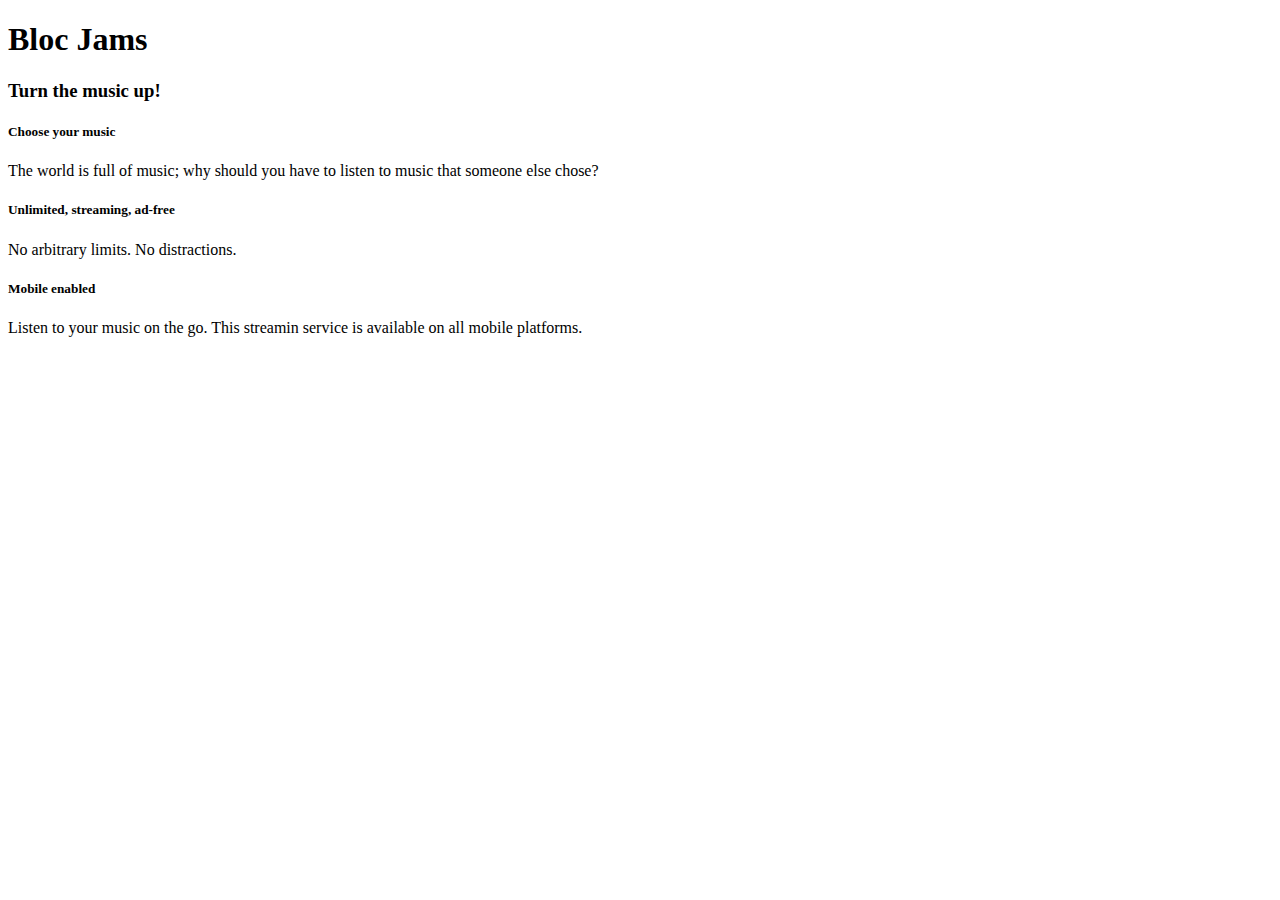
==== index.html @ e62bc3e4 "Checkpoint 7 completed" ====
<!DOCTYPE html>
<html>
<head>
    <title>Bloc Jams</title>
</head>
<body>
    <nav></nav> <!--Nav bar-->
    <section> 
        <h1>Bloc Jams</h1>
        <h3>Turn the music up!</h3>
    </section>
    <section> 
        <div>
            <h5>Choose your music</h5>
            <p>The world is full of music; why should you have to listen to music that someone else chose?</p>
        </div>
        <div>
            <h5>Unlimited, streaming, ad-free</h5>
            <p>No arbitrary limits. No distractions.</p>
        </div>
        <div>
            <h5>Mobile enabled</h5>
            <p>Listen to your music on the go. This streamin service is available on all mobile platforms.</p>
        </div>
    </section>
</body>
</html>
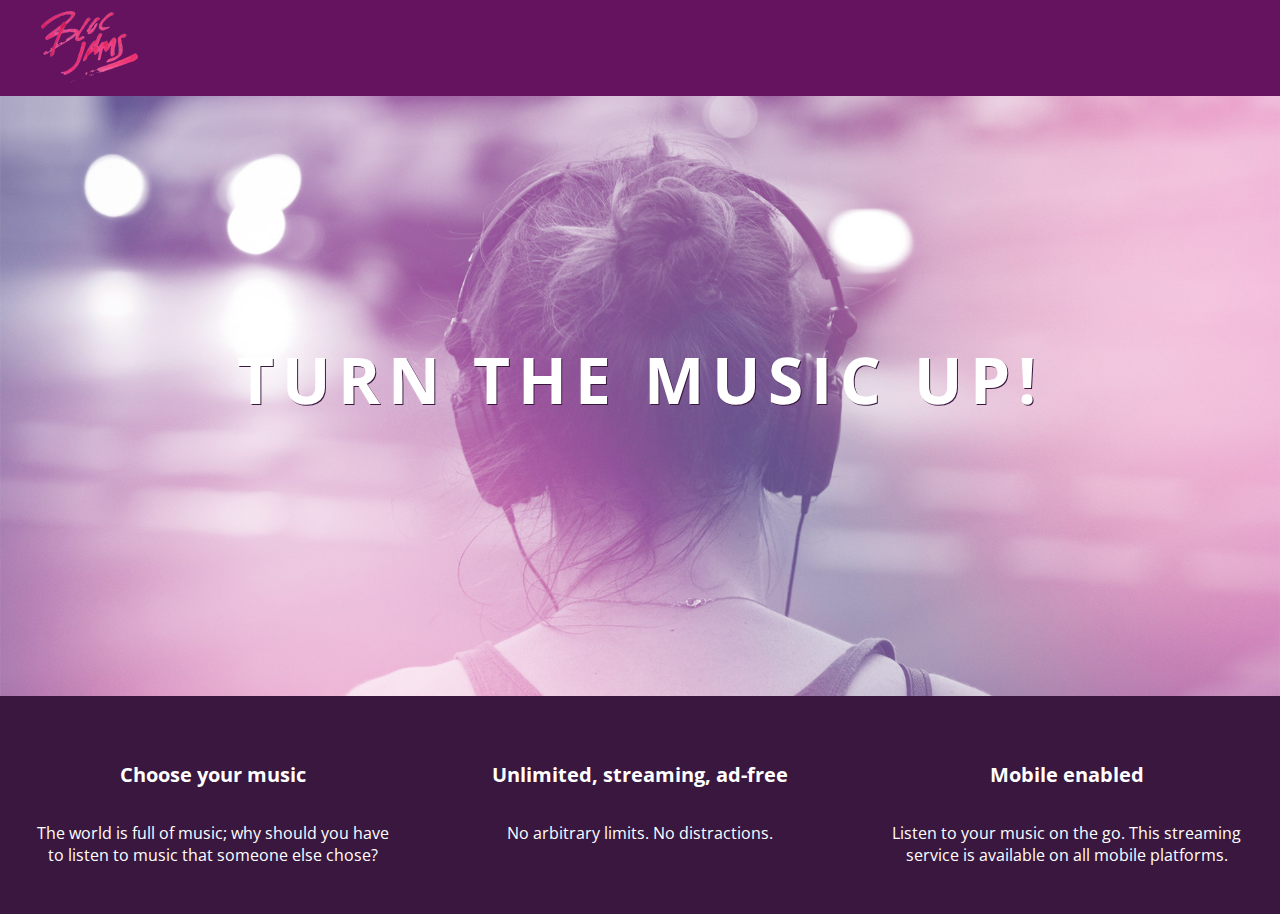
==== commit efbef15f: "Checkpoint 7 completed" ====
--- a/index.html
+++ b/index.html
@@ -2,25 +2,33 @@
 <html>
 <head>
     <title>Bloc Jams</title>
+    <link rel="stylesheet" href="http://fonts.googleapis.com/css?family=Open+Sans:400,800,600,700,300">
+    <link rel="stylesheet" href="http://code.ionicframework.com/ionicons/2.0.1/css/ionicons.min.css">
+    <link rel="stylesheet" type="text/css" href="styles/normalize.css">
+    <link rel="stylesheet" type="text/css" href="styles/main.css">
 </head>
-<body>
-    <nav></nav> <!--Nav bar-->
-    <section> 
-        <h1>Bloc Jams</h1>
-        <h3>Turn the music up!</h3>
+<body class="landing">
+    <nav class="navbar">
+        <img src="assets/images/bloc_jams_logo.png" alt="bloc jams logo" class="logo">
+    </nav>
+    <section class="hero-content"> 
+        <h1 class="hero-title">Turn the music up!</h1>
     </section>
-    <section> 
-        <div>
-            <h5>Choose your music</h5>
-            <p>The world is full of music; why should you have to listen to music that someone else chose?</p>
+    <section class="selling points"> 
+        <div class="point">
+            <span class="ion-music-note"></span>
+            <h5 class="point-title">Choose your music</h5>
+            <p class="point-description">The world is full of music; why should you have to listen to music that someone else chose?</p>
         </div>
-        <div>
-            <h5>Unlimited, streaming, ad-free</h5>
-            <p>No arbitrary limits. No distractions.</p>
+        <div class="point">
+            <span class="ion-radio-waves"></span>
+            <h5 class="point-title">Unlimited, streaming, ad-free</h5>
+            <p class="point-description">No arbitrary limits. No distractions.</p>
         </div>
-        <div>
-            <h5>Mobile enabled</h5>
-            <p>Listen to your music on the go. This streamin service is available on all mobile platforms.</p>
+        <div class="point">
+            <span class="ion-iphone"></span>
+            <h5 class="point-title">Mobile enabled</h5>
+            <p class="point-description">Listen to your music on the go. This streaming service is available on all mobile platforms.</p>
         </div>
     </section>
 </body>
--- a/styles/main.css
+++ b/styles/main.css
@@ -0,0 +1,76 @@
+html {
+    height: 100%;
+}
+
+body {
+    font-family: 'Open Sans';
+    color: white;
+    min-height: 100%;
+}
+
+body.landing {
+    background-color: rgb(58,23,63);
+}
+
+.navbar {
+    padding: 0.5rem;
+    background-color: rgb(101,18,95);
+}
+
+.navbar .logo {
+    position: relative;
+    left: 2rem;
+}
+
+.hero-content {
+    position: relative;
+    height: 600px;
+    background-image: url(../assets/images/bloc_jams_bg.jpg);
+    background-repeat: no-repeat;
+    background-position: center center;
+    background-size: cover;
+}
+
+.hero-content .hero-title {
+    position: absolute;
+    top: 40%;
+    -webkit-transform: translateY(-50%);
+     -moz-transform: translateY(-50%);
+     -ms-transform: translateY(-50%);
+    transform: transformY(-50%);
+    width: 100%;
+    text-align: center;
+    font-size: 4em; 
+    font font-weight: 300;
+    text-transform: uppercase;
+    letter-spacing: 0.5rem;
+    text-shadow: 1px 1px 0px rgb(58,23,63);
+}
+
+.selling-points {
+     position: relative;
+     display: table;
+     width: 100%;
+     -webkit-box-sizing: border-box;
+     -moz-box-sizing: border-box;
+     box-sizing: border-box; /* we'll explain this in a resource */
+ }
+ 
+ .point {
+     display: table-cell;
+     position: relative;
+     width: 33.3%;
+     padding: 2rem;
+     text-align: center;
+ }
+ 
+ .point .point-title {
+     font-size: 1.25rem;
+ }
+ 
+ .ion-music-note,
+ .ion-radio-waves,
+ .ion-iphone {
+     color: rgb(233,50,117);
+     font-size: 5rem;
+ }
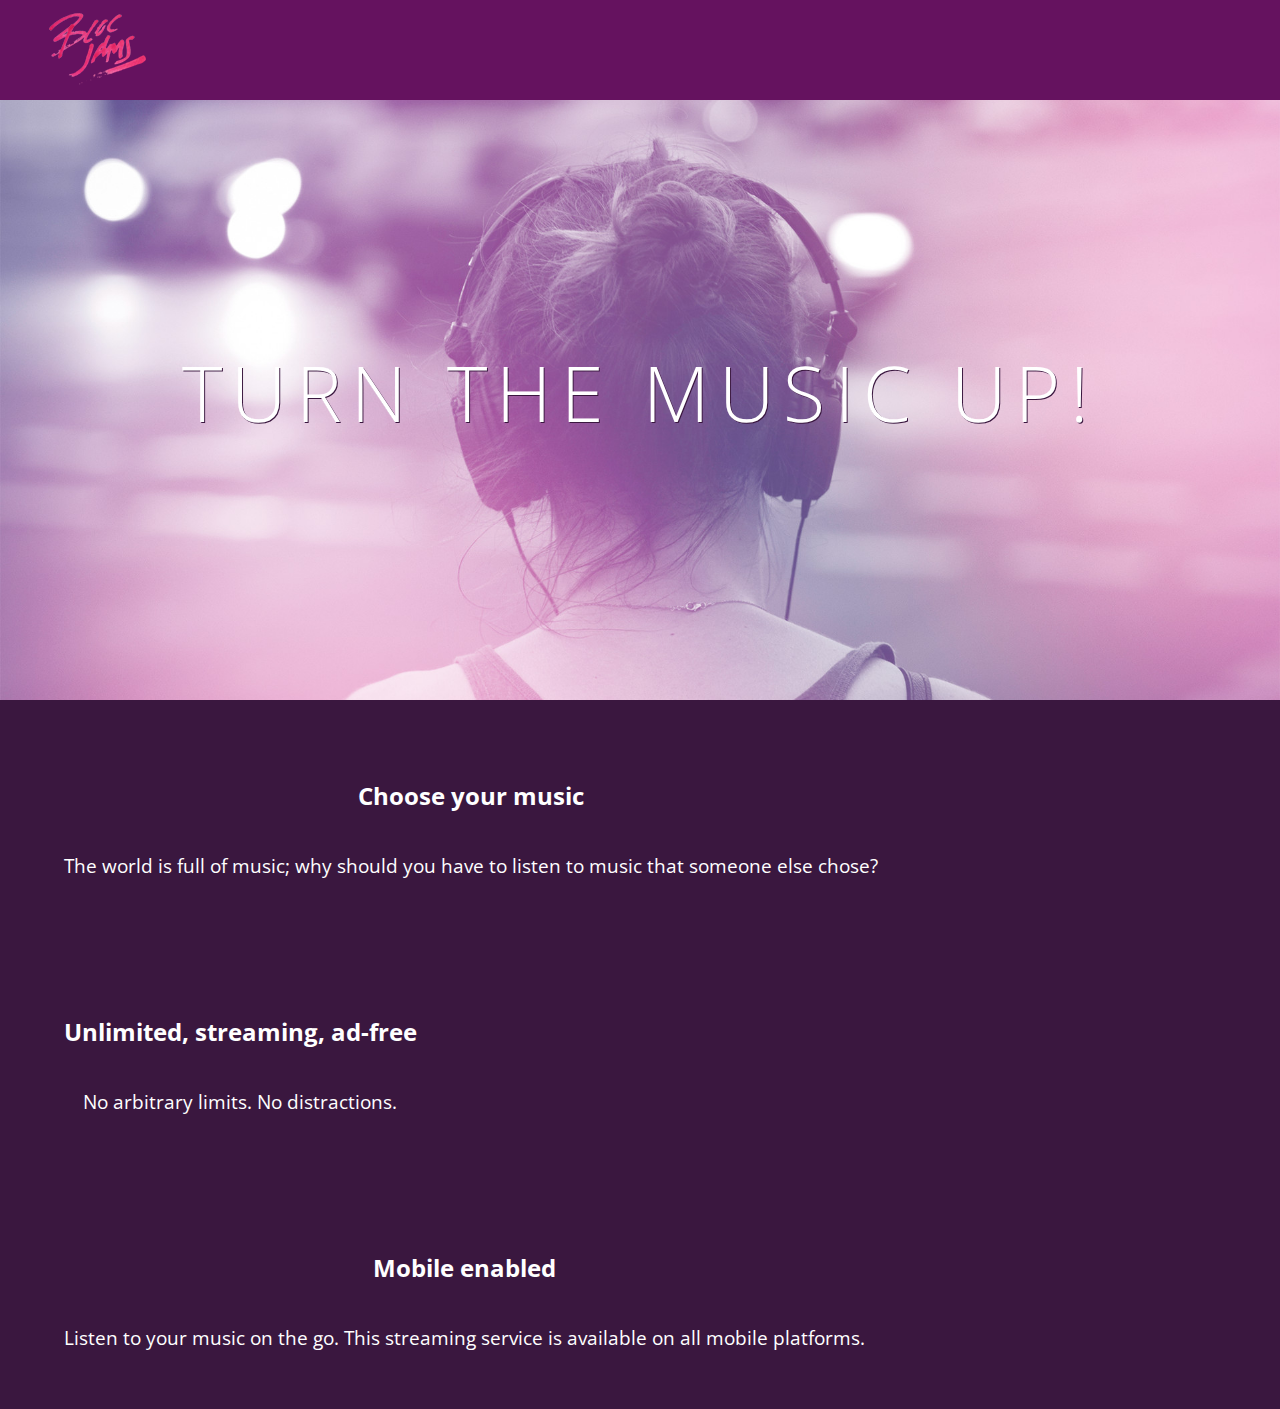
==== commit 8b5f20a1: "Assignment 8 completed" ====
--- a/index.html
+++ b/index.html
@@ -1,11 +1,14 @@
+
 <!DOCTYPE html>
 <html>
 <head>
     <title>Bloc Jams</title>
+    <meta name="viewport" content="width=device-width, initial-scale=1">
     <link rel="stylesheet" href="http://fonts.googleapis.com/css?family=Open+Sans:400,800,600,700,300">
     <link rel="stylesheet" href="http://code.ionicframework.com/ionicons/2.0.1/css/ionicons.min.css">
     <link rel="stylesheet" type="text/css" href="styles/normalize.css">
     <link rel="stylesheet" type="text/css" href="styles/main.css">
+    <link rel="stylesheet" type="text/css" href="styles/landing.css">
 </head>
 <body class="landing">
     <nav class="navbar">
@@ -14,18 +17,18 @@
     <section class="hero-content"> 
         <h1 class="hero-title">Turn the music up!</h1>
     </section>
-    <section class="selling points"> 
-        <div class="point">
+    <section class="selling-points container clearfix"> 
+        <div class="point column third">
             <span class="ion-music-note"></span>
             <h5 class="point-title">Choose your music</h5>
             <p class="point-description">The world is full of music; why should you have to listen to music that someone else chose?</p>
         </div>
-        <div class="point">
+        <div class="point column third">
             <span class="ion-radio-waves"></span>
             <h5 class="point-title">Unlimited, streaming, ad-free</h5>
             <p class="point-description">No arbitrary limits. No distractions.</p>
         </div>
-        <div class="point">
+        <div class="point column third">
             <span class="ion-iphone"></span>
             <h5 class="point-title">Mobile enabled</h5>
             <p class="point-description">Listen to your music on the go. This streaming service is available on all mobile platforms.</p>
--- a/styles/main.css
+++ b/styles/main.css
@@ -1,15 +1,17 @@
+*, *:before, *:after {
+    -moz-box-sizing: border-box;
+    -webkit-box-sizing: border-box;
+    box-sizing: border-box;
+}
 html {
     height: 100%;
+    font-size: 100%;
 }
 
 body {
     font-family: 'Open Sans';
     color: white;
     min-height: 100%;
-}
-
-body.landing {
-    background-color: rgb(58,23,63);
 }
 
 .navbar {
@@ -22,55 +24,39 @@
     left: 2rem;
 }
 
-.hero-content {
-    position: relative;
-    height: 600px;
-    background-image: url(../assets/images/bloc_jams_bg.jpg);
-    background-repeat: no-repeat;
-    background-position: center center;
-    background-size: cover;
+.container{ 
+    margin: 0 auto;
+    max-width: 64rem;
 }
 
-.hero-content .hero-title {
-    position: absolute;
-    top: 40%;
-    -webkit-transform: translateY(-50%);
-     -moz-transform: translateY(-50%);
-     -ms-transform: translateY(-50%);
-    transform: transformY(-50%);
-    width: 100%;
-    text-align: center;
-    font-size: 4em; 
-    font font-weight: 300;
-    text-transform: uppercase;
-    letter-spacing: 0.5rem;
-    text-shadow: 1px 1px 0px rgb(58,23,63);
+ .clearfix:before,
+ .clearfix:after {
+     content: " ";
+     display: table;
+ }
+ 
+ .clearfix:after {
+     clear: both;
+ }
+
+/* Medium and Small screens (640px) */
+@media (min-width: 40rem) {
+    html { font-size: 112%; }
+    
+    .column {
+        float: left;
+        padding-left: 1rem;
+        padding-right: 1rem;
 }
 
-.selling-points {
-     position: relative;
-     display: table;
-     width: 100%;
-     -webkit-box-sizing: border-box;
-     -moz-box-sizing: border-box;
-     box-sizing: border-box; /* we'll explain this in a resource */
- }
- 
- .point {
-     display: table-cell;
-     position: relative;
-     width: 33.3%;
-     padding: 2rem;
-     text-align: center;
- }
- 
- .point .point-title {
-     font-size: 1.25rem;
- }
- 
- .ion-music-note,
- .ion-radio-waves,
- .ion-iphone {
-     color: rgb(233,50,117);
-     font-size: 5rem;
- }
+    .column.full { width: 100%; }
+    .column.two-thirds { width: 66.7%; }
+    .column.half { width: 50%; }
+    .column.fourth {width: 25%; }
+    .column.flow-opposite { float: right; }
+    
+}
+/* Large screens (1024 px) */
+@media (min-width: 64rem) {
+    html { font-size: 120% }
+}
--- a/styles/landing.css
+++ b/styles/landing.css
@@ -0,0 +1,48 @@
+ body.landing {
+     background-color: rgb(58,23,63);
+ }
+ 
+ .hero-content {
+     position: relative;
+     min-height: 600px;
+     background-image: url(../assets/images/bloc_jams_bg.jpg);
+     background-repeat: no-repeat;
+     background-position: center center;
+     background-size: cover;
+ }
+ 
+ .hero-content .hero-title {
+     position: absolute;
+     top: 40%;
+     -webkit-transform: translateY(-50%);
+     -moz-transform: translateY(-50%);
+     transform: translateY(-50%);
+     width: 100%;
+     text-align: center;
+     font-size: 4rem;
+     font-weight: 300;
+     text-transform: uppercase;
+     letter-spacing: 0.5rem;
+     text-shadow: 1px 1px 0px rgb(58,23,63);
+ }
+ 
+ .selling-points {
+     position: relative;
+ }
+ 
+ .point {
+     position: relative;
+     padding: 2rem;
+     text-align: center;
+ }
+ 
+ .point .point-title {
+     font-size: 1.25rem;
+ }
+ 
+ .ion-music-note,
+ .ion-radio-waves,
+ .ion-iphone {
+     color: rgb(233,50,117);
+     font-size: 5rem;
+ }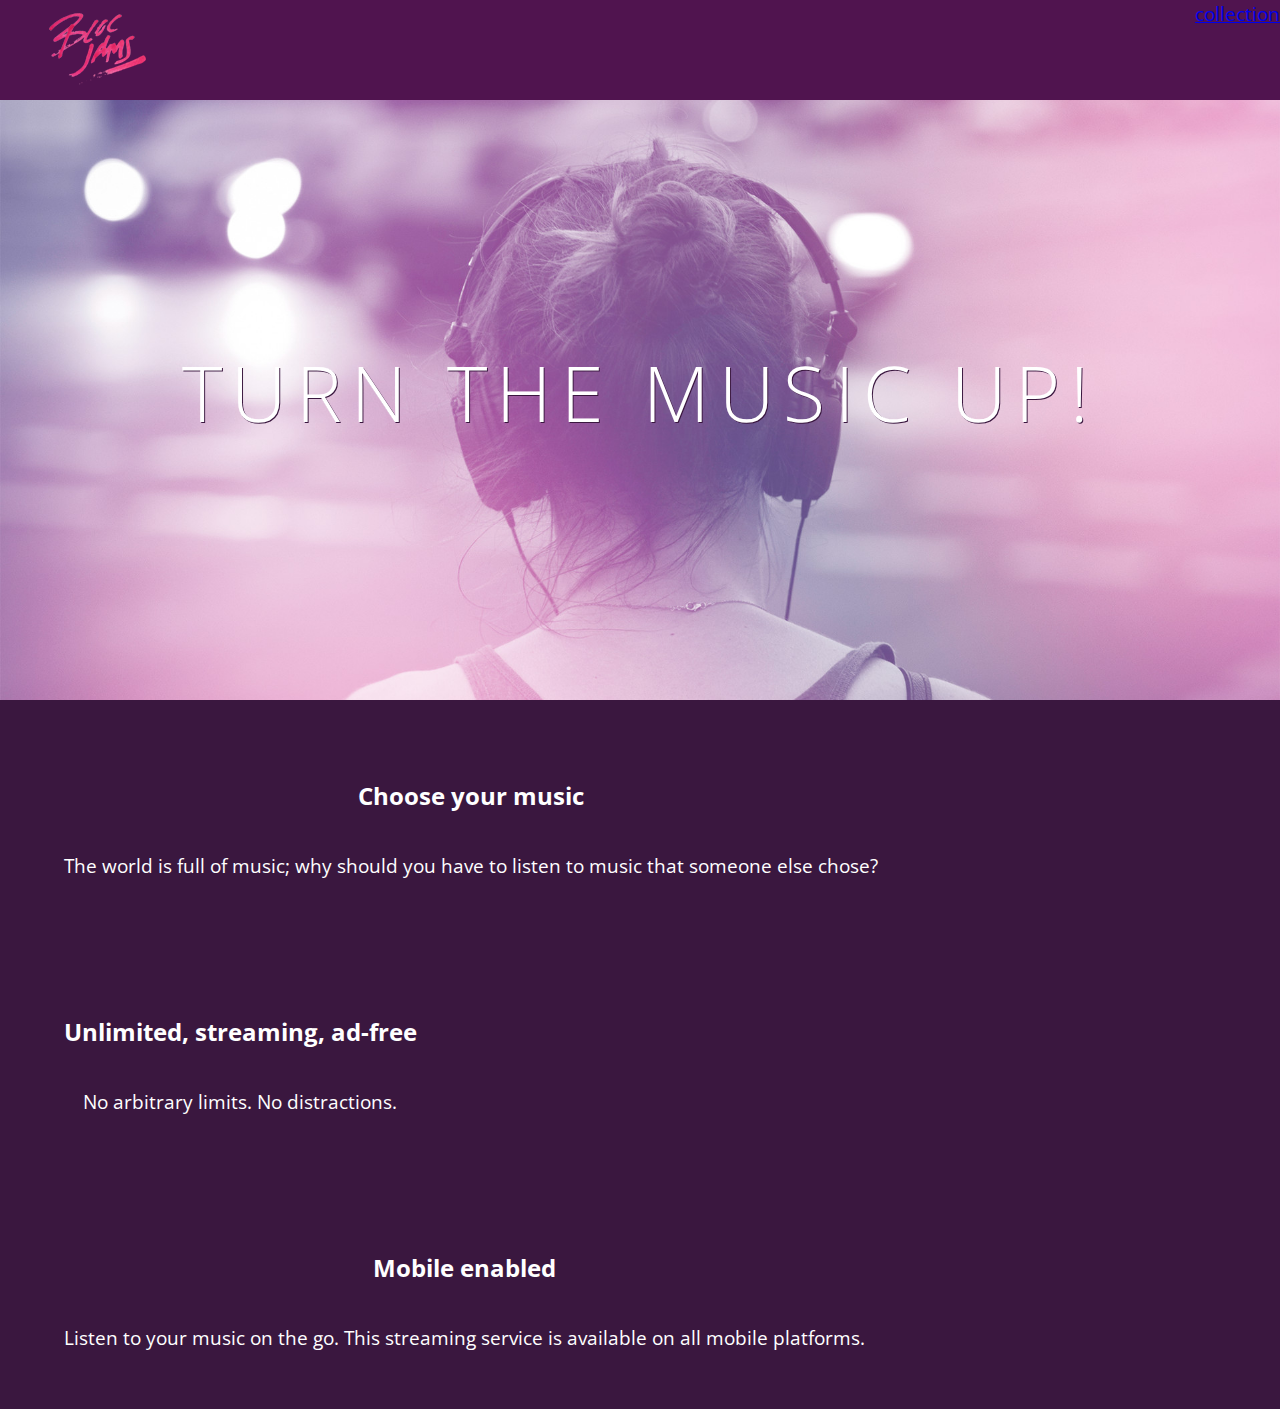
==== commit c5d59864: "checkpoint 9 completed, bloc jams" ====
--- a/index.html
+++ b/index.html
@@ -12,7 +12,12 @@
 </head>
 <body class="landing">
     <nav class="navbar">
-        <img src="assets/images/bloc_jams_logo.png" alt="bloc jams logo" class="logo">
+         <a href="index.html" class="logo">
+             <img src="assets/images/bloc_jams_logo.png" alt="bloc jams logo">
+         </a>
+         <div class="links-container">
+             <a href="collection.html" class="navbar-link">collection</a>
+         </div>
     </nav>
     <section class="hero-content"> 
         <h1 class="hero-title">Turn the music up!</h1>
--- a/styles/main.css
+++ b/styles/main.css
@@ -15,14 +15,48 @@
 }
 
 .navbar {
+    position: relative;
     padding: 0.5rem;
-    background-color: rgb(101,18,95);
+    background-color: rgba(101,18,95,0.5);
+    z-index: 1;
 }
 
 .navbar .logo {
     position: relative;
     left: 2rem;
+    cursor: pointer;
 }
+
+.navbar .links-container {
+    display: table;
+    position: absolute;
+    top: 0;
+    right: 0;
+    height: 100px;
+    color: white;
+    text decoration: none;
+}
+
+.links-container . navbar-link {
+    display: table-cell;
+    position: relative;
+    height: 100%;
+    padding-left: 1rem;
+    padding-right: 1rem;
+    vertical-align: middle;
+    color: white;
+    font-size: 0.625rem;
+    letter-spacing: 0.05rem;
+    font-weight: 700;
+    text-transform: uppercase;
+    text-decoration: none;
+    cursor: pointer;
+}
+
+.links-containter .navbar-link: hover {
+    color: rgb(233,50,117);
+}
+    
 
 .container{ 
     margin: 0 auto;
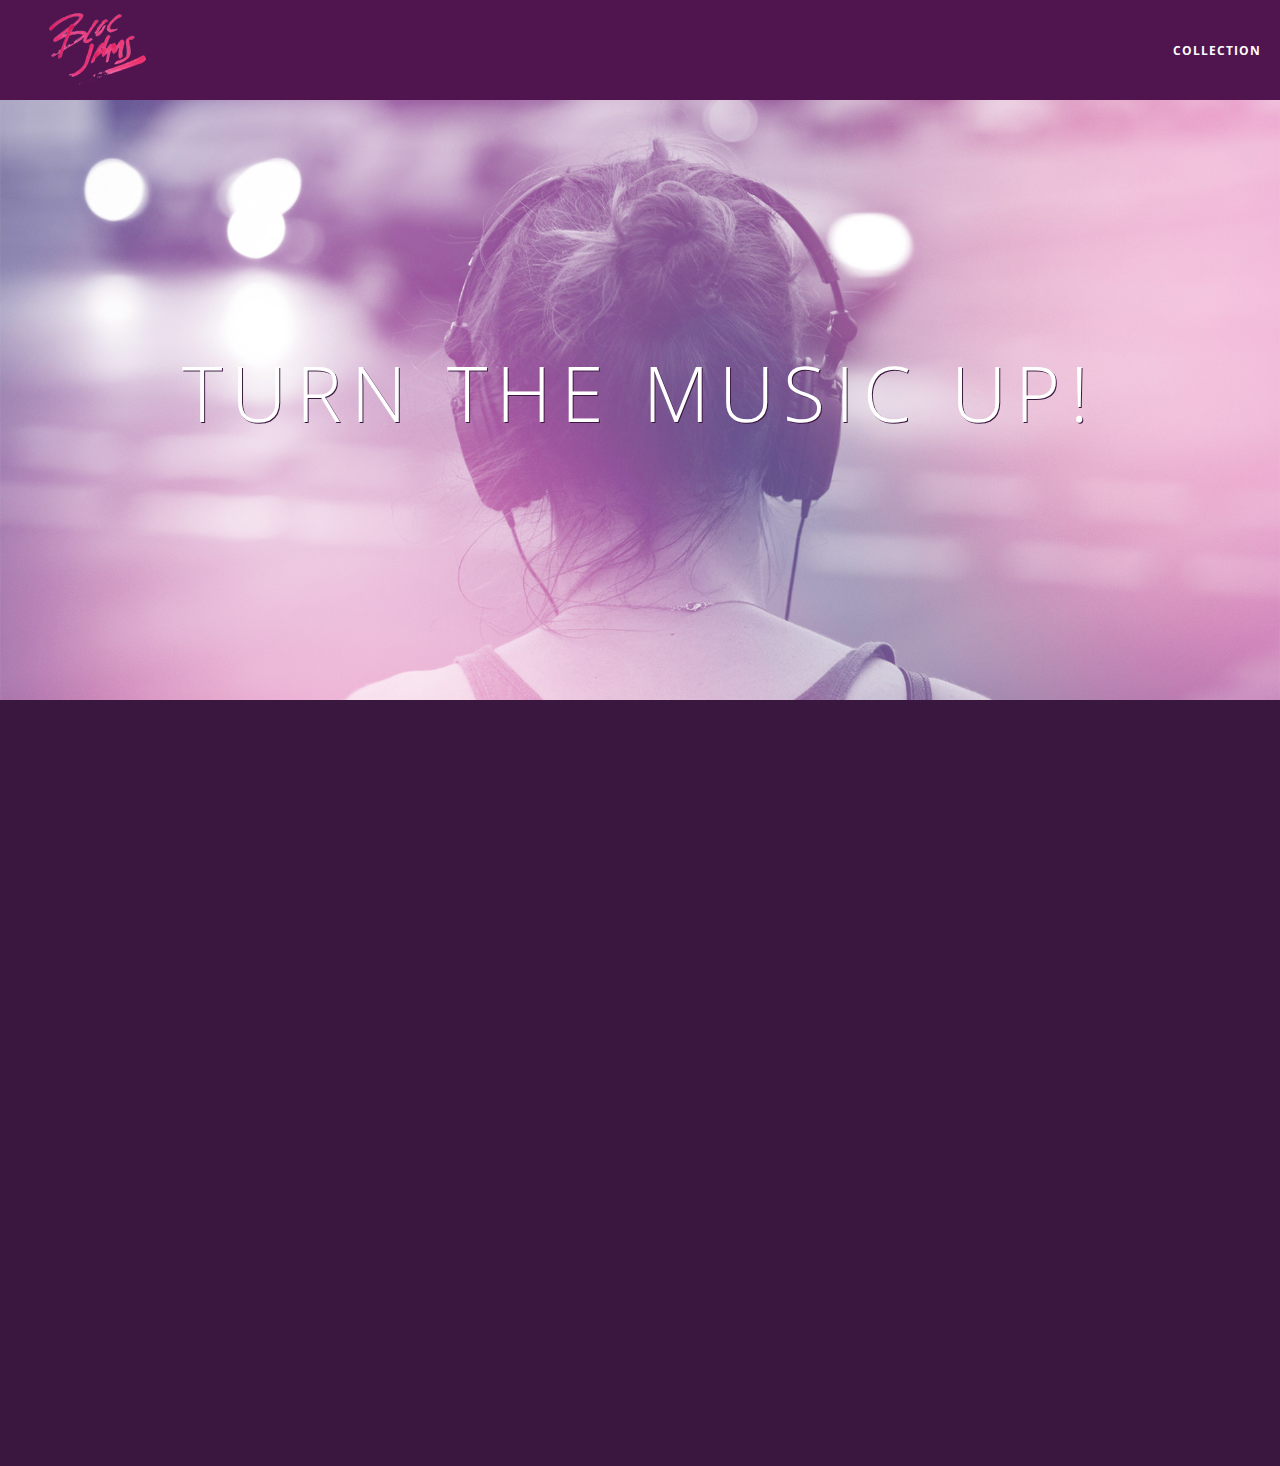
==== commit 1e8f0f02: "Checkpoint 22 completed" ====
--- a/index.html
+++ b/index.html
@@ -39,5 +39,6 @@
             <p class="point-description">Listen to your music on the go. This streaming service is available on all mobile platforms.</p>
         </div>
     </section>
+    <script src="scripts/landing.js"></script>
 </body>
 </html>--- a/styles/main.css
+++ b/styles/main.css
@@ -13,6 +13,14 @@
     color: white;
     min-height: 100%;
 }
+
+.ion-music-note,
+ .ion-radio-waves,
+ .ion-iphone {
+     color: rgb(233,50,117);
+     font-size: 5rem;
+
+ }
 
 .navbar {
     position: relative;
@@ -37,7 +45,7 @@
     text decoration: none;
 }
 
-.links-container . navbar-link {
+.links-container .navbar-link {
     display: table-cell;
     position: relative;
     height: 100%;
@@ -53,25 +61,30 @@
     cursor: pointer;
 }
 
-.links-containter .navbar-link: hover {
+.links-container .navbar-link: hover {
     color: rgb(233,50,117);
 }
     
+.links-container .navbar-link: hover {
+    background-color: white;
+}
 
 .container{ 
     margin: 0 auto;
     max-width: 64rem;
 }
 
+.container.narrow {
+     max-width: 56rem;
+ }
+ 
  .clearfix:before,
  .clearfix:after {
+     clear: both;
      content: " ";
      display: table;
  }
  
- .clearfix:after {
-     clear: both;
- }
 
 /* Medium and Small screens (640px) */
 @media (min-width: 40rem) {
@@ -94,3 +107,4 @@
 @media (min-width: 64rem) {
     html { font-size: 120% }
 }
+
--- a/styles/landing.css
+++ b/styles/landing.css
@@ -34,6 +34,16 @@
      position: relative;
      padding: 2rem;
      text-align: center;
+     opacity: 0; 
+     -webkit-transform: scaleX(0.9) translateY(3rem);
+     -moz-transform: scaleX(0.9) translateY(3rem);
+     transform: scaleX(0.9) translateY(3rem);
+     -webkit-transition: all 0.25s ease-in-out;
+     -moz-transition: all 0.25s ease-in-out;
+     transition: all 0.25s ease-in-out;
+     -webkit-transition-delay: 0.2s;
+     -moz-transition-delay: 0.2s;
+     transition-delay: 0.2s;
  }
  
  .point .point-title {
